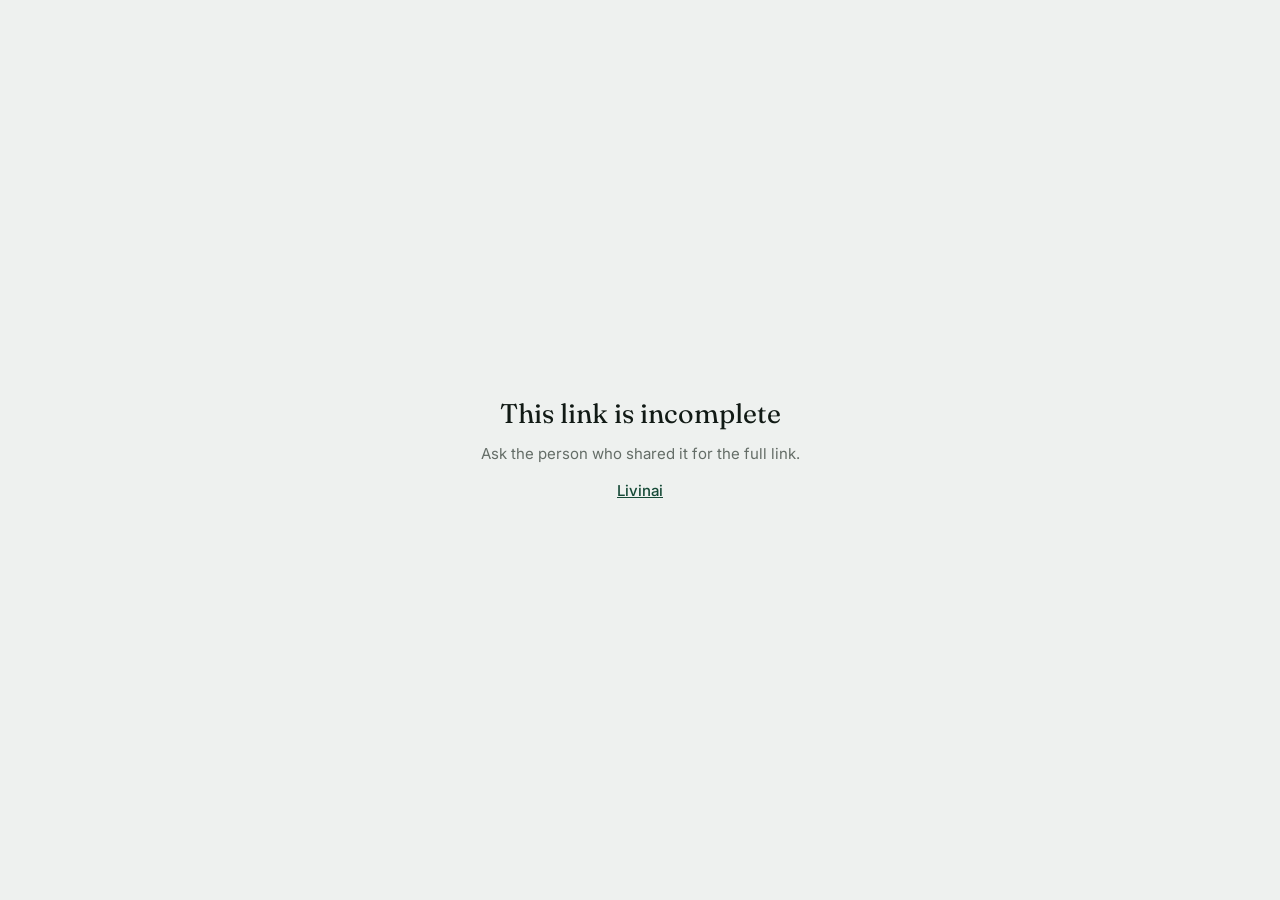
==== 3d/index.html @ 2714a78b "3D tour viewer, 3D tours page, trial, brand colour and white label - /3d/: full-screen 3D tour in an" ====
<!doctype html>
<html lang="en">
<head>
<meta charset="utf-8">
<meta name="viewport" content="width=device-width, initial-scale=1, viewport-fit=cover">
<title>3D tour</title>
<meta name="description" content="Walk through this home in 3D, in your browser.">
<meta name="robots" content="noindex">
<meta name="theme-color" content="#111a15">
<link rel="icon" href="/favicon.ico" sizes="any">
<link rel="icon" type="image/png" sizes="32x32" href="/favicon-32.png">
<link rel="apple-touch-icon" href="/apple-touch-icon.png">
<link rel="preconnect" href="https://fonts.googleapis.com">
<link rel="preconnect" href="https://fonts.gstatic.com" crossorigin>
<link href="https://fonts.googleapis.com/css2?family=Fraunces:opsz,wght@9..144,400&family=Inter:wght@400;500;600&display=swap" rel="stylesheet">
<style>
:root{--accent:#164a37;--ink:#111a15;--muted:#646d67;--glass:rgba(255,255,255,.9);--line:rgba(17,26,21,.1);--sans:"Inter",system-ui,-apple-system,"Segoe UI",sans-serif;--serif:"Fraunces",Georgia,serif}
*{box-sizing:border-box}
html,body{margin:0;height:100%;overflow:hidden;background:#c9d5d8;color:var(--ink);font:15px/1.5 var(--sans);-webkit-font-smoothing:antialiased}
button,select{font:inherit;color:inherit}
:focus-visible{outline:2px solid var(--accent);outline-offset:2px}
#view{position:fixed;inset:0;width:100%;height:100%;border:0;display:block}
.bar{position:fixed;left:12px;right:12px;top:max(12px,env(safe-area-inset-top));display:flex;align-items:center;justify-content:space-between;gap:12px;pointer-events:none;z-index:5}
.chip{pointer-events:auto;display:flex;align-items:center;gap:12px;min-height:48px;padding:6px 16px 6px 8px;border-radius:16px;background:var(--glass);backdrop-filter:blur(14px);-webkit-backdrop-filter:blur(14px);box-shadow:0 8px 24px -12px rgba(0,0,0,.35);max-width:calc(100% - 60px);min-width:0}
.chip > span{min-width:0}
.chip small{white-space:nowrap;overflow:hidden;text-overflow:ellipsis}
.chip img{height:30px;width:auto;max-width:120px;object-fit:contain}
.chip .mono{width:34px;height:34px;border-radius:10px;display:grid;place-items:center;background:var(--accent);color:#fff;font-weight:600}
.chip b{display:block;font-family:var(--serif);font-weight:400;font-size:1.15rem;line-height:1.15;white-space:nowrap;overflow:hidden;text-overflow:ellipsis}
.chip small{display:block;color:var(--muted);font-size:.78rem}
.ibtn{pointer-events:auto;width:44px;height:44px;border-radius:14px;border:0;background:var(--glass);backdrop-filter:blur(14px);-webkit-backdrop-filter:blur(14px);box-shadow:0 8px 24px -12px rgba(0,0,0,.35);display:grid;place-items:center;cursor:pointer}
.ibtn svg{width:20px;height:20px}
.dock{position:fixed;left:50%;bottom:max(14px,env(safe-area-inset-bottom));transform:translateX(-50%);display:flex;flex-wrap:wrap;justify-content:center;align-items:center;gap:8px;padding:6px;border-radius:20px;background:var(--glass);backdrop-filter:blur(14px);-webkit-backdrop-filter:blur(14px);box-shadow:0 12px 32px -12px rgba(0,0,0,.4);z-index:5;max-width:calc(100% - 24px)}
.seg{display:flex;gap:2px;padding:3px;border-radius:14px;background:rgba(17,26,21,.06)}
.seg button{height:38px;padding:0 14px;border:0;border-radius:11px;background:transparent;font-weight:500;color:var(--muted);cursor:pointer;white-space:nowrap}
.seg button[aria-pressed="true"]{background:var(--accent);color:#fff}
.seg .short{display:none}
.dock select{height:44px;max-width:200px;padding:0 34px 0 14px;border-radius:14px;border:1px solid var(--line);background:#fff url("data:image/svg+xml,%3Csvg xmlns='http://www.w3.org/2000/svg' viewBox='0 0 24 24' fill='none' stroke='%23646d67' stroke-width='2'%3E%3Cpath d='m6 9 6 6 6-6'/%3E%3C/svg%3E") right 10px center/16px no-repeat;appearance:none;-webkit-appearance:none;cursor:pointer}
.dock .ibtn{box-shadow:none;background:#fff;border:1px solid var(--line)}
.dock .ibtn[aria-pressed="true"]{background:var(--ink);color:#fff;border-color:var(--ink)}
.zoom{display:none;gap:6px}
.plan .zoom{display:flex}
.plan .rooms{display:none}
.hint{position:fixed;left:50%;bottom:calc(max(14px,env(safe-area-inset-bottom)) + 74px);transform:translateX(-50%);padding:8px 14px;border-radius:999px;background:rgba(17,26,21,.72);color:#fff;font-size:.84rem;z-index:4;white-space:nowrap;transition:opacity .5s;pointer-events:none}
.hint.off{opacity:0}
.made{position:fixed;right:12px;bottom:max(14px,env(safe-area-inset-bottom));z-index:4;display:inline-flex;align-items:center;gap:6px;padding:6px 10px;border-radius:10px;background:var(--glass);font-size:.76rem;color:var(--muted);text-decoration:none}
.made img{height:14px;width:auto}
@media (max-width:860px){ .made{display:none} }
@media (max-width:520px){
  .dock{flex-wrap:nowrap;gap:6px;padding:5px;border-radius:18px}
  .seg button{height:36px;padding:0 10px;font-size:.88rem}
  .seg .long{display:none}
  .seg .short{display:inline}
  .dock select{height:40px;max-width:118px;padding:0 28px 0 10px;font-size:.88rem;background-position:right 8px center}
  .dock .ibtn{width:40px;height:40px}
  .chip img{height:24px;max-width:86px}
  .chip b{font-size:1rem}
  .hint{display:none}
}
.cover{position:fixed;inset:0;z-index:10;display:grid;place-items:center;padding:24px;background:#eef1ef;text-align:center;transition:opacity .4s}
.cover.off{opacity:0;pointer-events:none}
.cover .box{max-width:380px;display:grid;gap:14px;justify-items:center}
.cover h1{margin:0;font-family:var(--serif);font-weight:400;font-size:1.8rem;line-height:1.15}
.cover p{margin:0;color:var(--muted)}
.cover a{color:var(--accent);font-weight:500}
.spin{width:36px;height:36px;border-radius:50%;border:3px solid rgba(17,26,21,.12);border-top-color:var(--accent);animation:spin .8s linear infinite}
@keyframes spin{to{transform:rotate(360deg)}}
.sr{position:absolute;width:1px;height:1px;overflow:hidden;clip:rect(0 0 0 0)}
@media (prefers-reduced-motion:reduce){*{animation:none!important;transition:none!important}}
</style>
</head>
<body>
<iframe id="view" title="3D view of the home" allow="fullscreen; xr-spatial-tracking" hidden></iframe>

<div class="bar" id="bar" hidden>
  <div class="chip" id="brand"></div>
  <button class="ibtn" id="fs" type="button" aria-label="Full screen"><svg viewBox="0 0 24 24" fill="none" stroke="currentColor" stroke-width="1.8" stroke-linecap="round"><path d="M4 9V4h5M20 9V4h-5M4 15v5h5M20 15v5h-5"/></svg></button>
</div>

<div class="dock" id="dock" hidden>
  <div class="seg" role="group" aria-label="View">
    <button type="button" data-mode="walk" aria-pressed="true">Walk</button>
    <button type="button" data-mode="plan" aria-pressed="false" aria-label="From above"><span class="long">From above</span><span class="short">Above</span></button>
  </div>
  <label class="rooms"><span class="sr">Go to room</span><select id="room"></select></label>
  <div class="zoom">
    <button class="ibtn" type="button" id="zin" aria-label="Zoom in"><svg viewBox="0 0 24 24" fill="none" stroke="currentColor" stroke-width="2" stroke-linecap="round"><path d="M12 6v12M6 12h12"/></svg></button>
    <button class="ibtn" type="button" id="zout" aria-label="Zoom out"><svg viewBox="0 0 24 24" fill="none" stroke="currentColor" stroke-width="2" stroke-linecap="round"><path d="M6 12h12"/></svg></button>
  </div>
  <button class="ibtn" type="button" id="night" aria-pressed="false" aria-label="Evening light"><svg viewBox="0 0 24 24" fill="none" stroke="currentColor" stroke-width="1.8" stroke-linecap="round" stroke-linejoin="round"><path d="M20 14.5A8 8 0 1 1 9.5 4a6.5 6.5 0 0 0 10.5 10.5Z"/></svg></button>
</div>

<div class="hint" id="hint" hidden>Drag to look around · Arrow keys or W A S D to walk</div>
<a class="made" id="made" href="https://livinai.app/" target="_blank" rel="noopener" hidden><img src="/assets/img/wordmark.png" alt="">Made with Livinai</a>

<div class="cover" id="cover"><div class="box" id="coverBox"><div class="spin" role="status" aria-label="Loading"></div><h1 id="coverTitle">Opening the home…</h1><p id="coverText">Getting the 3D model ready.</p></div></div>

<script>
(() => {
  const qs = new URLSearchParams(location.search);
  const local = /^(localhost|127\.0\.0\.1)$/.test(location.hostname);
  const API = (local && qs.get('api')) || 'https://ai-interior-design-g5oc.onrender.com';
  const token = qs.get('h') || '';
  const MARK = '/*__LIVINAI_PAYLOAD__*/null';
  const $ = (s) => document.querySelector(s);
  const esc = (v) => String(v ?? '').replace(/[&<>"']/g, (c) => ({ '&': '&amp;', '<': '&lt;', '>': '&gt;', '"': '&quot;', "'": '&#39;' }[c]));
  const frame = $('#view');
  let tour = null, mode = 'walk';

  function fail(title, text) {
    $('#coverBox').innerHTML = `<h1>${esc(title)}</h1><p>${esc(text)}</p><p><a href="https://livinai.app/">Livinai</a></p>`;
    $('#cover').classList.remove('off');
  }
  const status = (text) => { $('#coverText').textContent = text; };

  async function getJson(url) {
    const res = await fetch(url);
    const data = await res.json().catch(() => ({}));
    if (!res.ok) throw Object.assign(new Error(data.message || 'This 3D tour could not be opened.'), { status: res.status });
    return data;
  }

  function brand() {
    const b = tour.brand;
    if (b?.color && /^#[0-9a-f]{6}$/i.test(b.color)) document.documentElement.style.setProperty('--accent', b.color);
    const logo = b?.logoUrl ? `<img src="${esc(b.logoUrl)}" alt="${esc(b.name)}">` : b?.name ? `<span class="mono">${esc(b.name.trim()[0] || '')}</span>` : `<img src="/assets/img/wordmark.png" alt="Livinai">`;
    const area = tour.areaMeters ? `${Math.round(tour.areaMeters)} m² · ` : '';
    $('#brand').innerHTML = `${logo}<span><b>${esc(tour.title)}</b><small>${area}${tour.roomNames.length} room${tour.roomNames.length === 1 ? '' : 's'} · 3D tour</small></span>`;
    document.title = `${tour.title} · 3D tour${b?.name ? ' · ' + b.name : ''}`;
    $('#made').hidden = Boolean(b?.hideLivinai);
    $('#room').innerHTML = tour.roomNames.map((n, i) => `<option value="${i}">${esc(n)}</option>`).join('');
  }

  /** The biggest room (usually the living room) is the best first impression. */
  function firstRoom(scene) {
    const area = (poly) => Math.abs((poly || []).reduce((sum, p, i, a) => { const q = a[(i + 1) % a.length]; return sum + p[0] * q[1] - q[0] * p[1]; }, 0) / 2);
    const polys = scene.roomPolygons || [];
    let best = 0;
    polys.forEach((poly, i) => { if (area(poly) > area(polys[best])) best = i; });
    return best < (scene.roomCenters || []).length ? best : 0;
  }

  /** Commands into the 3D page (same origin, so its LivinaiScene API is reachable). */
  const run = (fn) => { try { const s = frame.contentWindow?.LivinaiScene; if (s) fn(s); } catch { /* page not ready */ } };

  function controls() {
    document.querySelectorAll('[data-mode]').forEach((b) => b.addEventListener('click', () => {
      mode = b.dataset.mode;
      document.querySelectorAll('[data-mode]').forEach((x) => x.setAttribute('aria-pressed', String(x === b)));
      document.body.classList.toggle('plan', mode === 'plan');
      run((s) => s.setMode(mode));
    }));
    $('#room').addEventListener('change', (e) => run((s) => s.setRoom(Number(e.target.value))));
    $('#zin').addEventListener('click', () => run((s) => s.birdZoom(0.8)));
    $('#zout').addEventListener('click', () => run((s) => s.birdZoom(1.25)));
    $('#night').addEventListener('click', (e) => {
      const on = e.currentTarget.getAttribute('aria-pressed') !== 'true';
      e.currentTarget.setAttribute('aria-pressed', String(on));
      run((s) => s.setNight(on));
    });
    $('#fs').addEventListener('click', () => {
      if (document.fullscreenElement) document.exitFullscreen?.();
      else document.documentElement.requestFullscreen?.().catch(() => {});
    });
    if (!document.documentElement.requestFullscreen) $('#fs').hidden = true;
  }

  /** Keyboard walking: arrows or W A S D drive the 3D page's joystick. */
  function keyboard(target) {
    const down = new Set();
    const apply = () => {
      const x = (down.has('right') ? 1 : 0) - (down.has('left') ? 1 : 0);
      const y = (down.has('up') ? 1 : 0) - (down.has('down') ? 1 : 0);
      run((s) => s.setJoystick(x * 0.85, y * 0.85));
    };
    const map = { ArrowUp: 'up', KeyW: 'up', ArrowDown: 'down', KeyS: 'down', ArrowLeft: 'left', KeyA: 'left', ArrowRight: 'right', KeyD: 'right' };
    target.addEventListener('keydown', (e) => { const k = map[e.code]; if (!k || e.target?.tagName === 'SELECT') return; e.preventDefault(); if (!down.has(k)) { down.add(k); apply(); } });
    target.addEventListener('keyup', (e) => { const k = map[e.code]; if (!k) return; down.delete(k); apply(); });
    target.addEventListener('blur', () => { down.clear(); apply(); });
  }

  addEventListener('message', (e) => {
    if (e.source !== frame.contentWindow || !e.data?.livinai3d) return;
    let msg; try { msg = JSON.parse(e.data.livinai3d); } catch { return; }
    if (msg.type === 'ready') {
      $('#cover').classList.add('off');
      ['#bar', '#dock', '#hint'].forEach((s) => { $(s).hidden = false; });
      setTimeout(() => $('#hint').classList.add('off'), 6000);
      try { keyboard(frame.contentWindow); } catch { /* keyboard optional */ }
      frame.focus();
    } else if (msg.type === 'error') {
      fail('The 3D view could not start', msg.message || 'Try another browser, or open this link on a computer.');
    } else if (msg.type === 'contextLost') {
      fail('The 3D view stopped', 'Your device ran short of graphics memory. Reload the page to continue.');
    } else if (msg.type === 'loadProgress' && msg.total > 0) {
      status(`Loading the home… ${Math.min(100, Math.round((msg.loaded / msg.total) * 100))}%`);
    }
  });

  async function start() {
    if (!token) return fail('This link is incomplete', 'Ask the person who shared it for the full link.');
    const probe = document.createElement('canvas');
    if (!(probe.getContext('webgl2') || probe.getContext('webgl'))) return fail('3D is not available in this browser', 'Open this link in an up-to-date Chrome, Safari, Edge or Firefox.');
    try {
      tour = await getJson(`${API}/api/walkthrough/public/${encodeURIComponent(token)}`);
      brand();
      status('Getting the 3D view ready…');
      const manifest = await getJson(tour.pageManifest);
      const pageRes = await fetch(new URL(manifest.file, tour.pageManifest));
      if (!pageRes.ok) throw new Error('The 3D view could not be loaded. Please try again.');
      const template = await pageRes.text();
      if (!template.includes(MARK)) throw new Error('The 3D view is being updated. Please try again in a minute.');
      const startRoom = firstRoom(tour.scene);
      $('#room').value = String(startRoom);
      const payload = JSON.stringify({
        scene: tour.scene, settings: tour.settings || {}, furnitureEdits: tour.furnitureEdits || {},
        mode: 'walk', roomIndex: startRoom, night: false, pieces: tour.pieces || {}, resume: null,
      }).replace(/</g, '\\u003c').replace(/\u2028/g, '\\u2028').replace(/\u2029/g, '\\u2029');
      const bridge = '<script>window.ReactNativeWebView={postMessage:function(m){try{parent.postMessage({livinai3d:m},"*")}catch(e){}}};<\/script>';
      const html = template.replace('<head>', '<head>' + bridge).replace(MARK, () => payload);
      frame.src = URL.createObjectURL(new Blob([html], { type: 'text/html' }));
      frame.hidden = false;
      status('Loading the home…');
      controls();
      setTimeout(() => { if (!$('#cover').classList.contains('off')) status('Still loading. Large homes can take up to a minute on a slow connection.'); }, 20000);
    } catch (e) {
      fail(e.status === 404 ? 'This 3D tour is not available' : 'Something went wrong', e.message);
    }
  }
  start();
})();
</script>
</body>
</html>
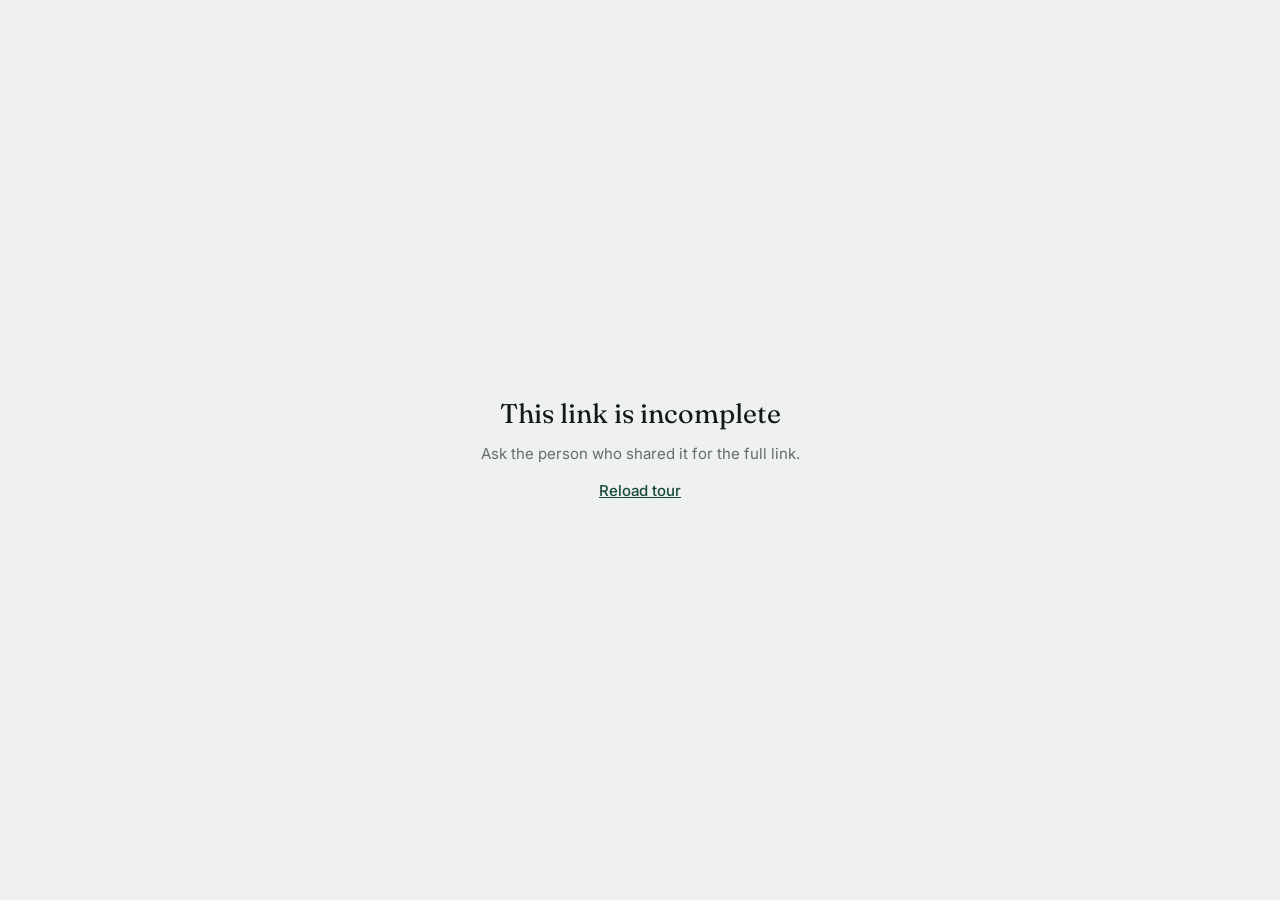
==== commit 81c37e8b: "Show business workflows and an interactive apartment tour" ====
--- a/3d/index.html
+++ b/3d/index.html
@@ -16,6 +16,7 @@
 <style>
 :root{--accent:#164a37;--ink:#111a15;--muted:#646d67;--glass:rgba(255,255,255,.9);--line:rgba(17,26,21,.1);--sans:"Inter",system-ui,-apple-system,"Segoe UI",sans-serif;--serif:"Fraunces",Georgia,serif}
 *{box-sizing:border-box}
+[hidden]{display:none!important}
 html,body{margin:0;height:100%;overflow:hidden;background:#c9d5d8;color:var(--ink);font:15px/1.5 var(--sans);-webkit-font-smoothing:antialiased}
 button,select{font:inherit;color:inherit}
 :focus-visible{outline:2px solid var(--accent);outline-offset:2px}
@@ -41,6 +42,12 @@
 .zoom{display:none;gap:6px}
 .plan .zoom{display:flex}
 .plan .rooms{display:none}
+.move-pad{position:fixed;z-index:5;bottom:calc(max(14px,env(safe-area-inset-bottom)) + 60px);left:max(12px,env(safe-area-inset-left));display:grid;grid-template-columns:repeat(3,38px);gap:4px}
+.move-pad button{height:38px;border:0;border-radius:10px;background:var(--glass);color:var(--ink);font-weight:600;cursor:pointer;touch-action:none}
+.move-pad button:active{background:var(--accent);color:#fff}
+.move-pad button:first-child{grid-column:2}
+.move-pad button:nth-child(2){grid-column:1}
+.plan .move-pad{display:none}
 .hint{position:fixed;left:50%;bottom:calc(max(14px,env(safe-area-inset-bottom)) + 74px);transform:translateX(-50%);padding:8px 14px;border-radius:999px;background:rgba(17,26,21,.72);color:#fff;font-size:.84rem;z-index:4;white-space:nowrap;transition:opacity .5s;pointer-events:none}
 .hint.off{opacity:0}
 .made{position:fixed;right:12px;bottom:max(14px,env(safe-area-inset-bottom));z-index:4;display:inline-flex;align-items:center;gap:6px;padding:6px 10px;border-radius:10px;background:var(--glass);font-size:.76rem;color:var(--muted);text-decoration:none}
@@ -90,6 +97,12 @@
   <button class="ibtn" type="button" id="night" aria-pressed="false" aria-label="Evening light"><svg viewBox="0 0 24 24" fill="none" stroke="currentColor" stroke-width="1.8" stroke-linecap="round" stroke-linejoin="round"><path d="M20 14.5A8 8 0 1 1 9.5 4a6.5 6.5 0 0 0 10.5 10.5Z"/></svg></button>
 </div>
 
+<div class="move-pad" id="movePad" role="group" aria-label="Move around the room" hidden>
+  <button type="button" data-move="up" aria-label="Walk forward">↑</button>
+  <button type="button" data-move="left" aria-label="Step left">←</button>
+  <button type="button" data-move="down" aria-label="Walk backward">↓</button>
+  <button type="button" data-move="right" aria-label="Step right">→</button>
+</div>
 <div class="hint" id="hint" hidden>Drag to look around · Arrow keys or W A S D to walk</div>
 <a class="made" id="made" href="https://livinai.app/" target="_blank" rel="noopener" hidden><img src="/assets/img/wordmark.png" alt="">Made with Livinai</a>
 
@@ -101,20 +114,32 @@
   const local = /^(localhost|127\.0\.0\.1)$/.test(location.hostname);
   const API = (local && qs.get('api')) || 'https://ai-interior-design-g5oc.onrender.com';
   const token = qs.get('h') || '';
+  const demo = qs.get('demo') === 'apartment';
+  const embedded = qs.get('embed') === '1';
   const MARK = '/*__LIVINAI_PAYLOAD__*/null';
   const $ = (s) => document.querySelector(s);
   const esc = (v) => String(v ?? '').replace(/[&<>"']/g, (c) => ({ '&': '&amp;', '<': '&lt;', '>': '&gt;', '"': '&quot;', "'": '&#39;' }[c]));
   const frame = $('#view');
-  let tour = null, mode = 'walk';
+  let tour = null, mode = 'walk', loadingNotice, loadDeadline, modelPage;
 
   function fail(title, text) {
-    $('#coverBox').innerHTML = `<h1>${esc(title)}</h1><p>${esc(text)}</p><p><a href="https://livinai.app/">Livinai</a></p>`;
+    finishLoading();
+    frame.hidden = true;
+    frame.removeAttribute('src');
+    ['#bar', '#dock', '#hint', '#movePad'].forEach(selector => { $(selector).hidden = true; });
+    $('#coverBox').innerHTML = `<h1>${esc(title)}</h1><p>${esc(text)}</p><p><a href="${esc(location.href)}">Reload tour</a></p>`;
     $('#cover').classList.remove('off');
   }
-  const status = (text) => { $('#coverText').textContent = text; };
+  function finishLoading() {
+    clearTimeout(loadingNotice);
+    clearTimeout(loadDeadline);
+    if (modelPage) URL.revokeObjectURL(modelPage);
+    modelPage = null;
+  }
+  const status = (text) => { const label = $('#coverText'); if (label) label.textContent = text; };
 
   async function getJson(url) {
-    const res = await fetch(url);
+    const res = await fetch(url, { signal: AbortSignal.timeout(25000) });
     const data = await res.json().catch(() => ({}));
     if (!res.ok) throw Object.assign(new Error(data.message || 'This 3D tour could not be opened.'), { status: res.status });
     return data;
@@ -127,7 +152,7 @@
     const area = tour.areaMeters ? `${Math.round(tour.areaMeters)} m² · ` : '';
     $('#brand').innerHTML = `${logo}<span><b>${esc(tour.title)}</b><small>${area}${tour.roomNames.length} room${tour.roomNames.length === 1 ? '' : 's'} · 3D tour</small></span>`;
     document.title = `${tour.title} · 3D tour${b?.name ? ' · ' + b.name : ''}`;
-    $('#made').hidden = Boolean(b?.hideLivinai);
+    $('#made').hidden = embedded || Boolean(b?.hideLivinai);
     $('#room').innerHTML = tour.roomNames.map((n, i) => `<option value="${i}">${esc(n)}</option>`).join('');
   }
 
@@ -163,6 +188,26 @@
       else document.documentElement.requestFullscreen?.().catch(() => {});
     });
     if (!document.documentElement.requestFullscreen) $('#fs').hidden = true;
+
+    const vectors = { up: [0, .85], down: [0, -.85], left: [-.85, 0], right: [.85, 0] };
+    const stop = () => run(s => s.setJoystick(0, 0));
+    document.querySelectorAll('[data-move]').forEach(button => {
+      const move = () => run(s => s.setJoystick(...vectors[button.dataset.move]));
+      button.addEventListener('pointerdown', event => {
+        if (event.button !== 0) return;
+        button.setPointerCapture(event.pointerId);
+        move();
+      });
+      button.addEventListener('lostpointercapture', stop);
+      button.addEventListener('pointerup', stop);
+      button.addEventListener('pointercancel', stop);
+      button.addEventListener('click', event => {
+        if (event.detail !== 0) return;
+        move();
+        setTimeout(stop, 180);
+      });
+    });
+    window.addEventListener('blur', stop);
   }
 
   /** Keyboard walking: arrows or W A S D drive the 3D page's joystick. */
@@ -180,14 +225,16 @@
   }
 
   addEventListener('message', (e) => {
-    if (e.source !== frame.contentWindow || !e.data?.livinai3d) return;
+    if (e.origin !== location.origin || e.source !== frame.contentWindow || !e.data?.livinai3d) return;
     let msg; try { msg = JSON.parse(e.data.livinai3d); } catch { return; }
     if (msg.type === 'ready') {
+      if (!$('#coverText')) return;
+      finishLoading();
       $('#cover').classList.add('off');
-      ['#bar', '#dock', '#hint'].forEach((s) => { $(s).hidden = false; });
+      ['#bar', '#dock', '#hint', '#movePad'].forEach((s) => { $(s).hidden = false; });
       setTimeout(() => $('#hint').classList.add('off'), 6000);
       try { keyboard(frame.contentWindow); } catch { /* keyboard optional */ }
-      frame.focus();
+      if (!embedded) frame.focus();
     } else if (msg.type === 'error') {
       fail('The 3D view could not start', msg.message || 'Try another browser, or open this link on a computer.');
     } else if (msg.type === 'contextLost') {
@@ -198,15 +245,18 @@
   });
 
   async function start() {
-    if (!token) return fail('This link is incomplete', 'Ask the person who shared it for the full link.');
+    if (!demo && !token) return fail('This link is incomplete', 'Ask the person who shared it for the full link.');
     const probe = document.createElement('canvas');
     if (!(probe.getContext('webgl2') || probe.getContext('webgl'))) return fail('3D is not available in this browser', 'Open this link in an up-to-date Chrome, Safari, Edge or Firefox.');
     try {
-      tour = await getJson(`${API}/api/walkthrough/public/${encodeURIComponent(token)}`);
+      const descriptor = demo ? new URL('demo/apartment.json', location.href) : new URL(`${API}/api/walkthrough/public/${encodeURIComponent(token)}`);
+      tour = await getJson(descriptor);
+      tour.scene.modelUrl = new URL(tour.scene.modelUrl, descriptor).href;
       brand();
       status('Getting the 3D view ready…');
-      const manifest = await getJson(tour.pageManifest);
-      const pageRes = await fetch(new URL(manifest.file, tour.pageManifest));
+      const manifestUrl = new URL(tour.pageManifest || `${API}/walkthrough-page/b1/manifest.json`, descriptor);
+      const manifest = await getJson(manifestUrl);
+      const pageRes = await fetch(new URL(manifest.file, manifestUrl), { signal: AbortSignal.timeout(25000) });
       if (!pageRes.ok) throw new Error('The 3D view could not be loaded. Please try again.');
       const template = await pageRes.text();
       if (!template.includes(MARK)) throw new Error('The 3D view is being updated. Please try again in a minute.');
@@ -217,12 +267,15 @@
         mode: 'walk', roomIndex: startRoom, night: false, pieces: tour.pieces || {}, resume: null,
       }).replace(/</g, '\\u003c').replace(/\u2028/g, '\\u2028').replace(/\u2029/g, '\\u2029');
       const bridge = '<script>window.ReactNativeWebView={postMessage:function(m){try{parent.postMessage({livinai3d:m},"*")}catch(e){}}};<\/script>';
-      const html = template.replace('<head>', '<head>' + bridge).replace(MARK, () => payload);
-      frame.src = URL.createObjectURL(new Blob([html], { type: 'text/html' }));
+      const base = `<base href="${esc(new URL('/', manifestUrl).href)}">`;
+      const html = template.replace('<head>', '<head>' + base + bridge).replace(MARK, () => payload);
+      modelPage = URL.createObjectURL(new Blob([html], { type: 'text/html' }));
+      frame.src = modelPage;
       frame.hidden = false;
       status('Loading the home…');
       controls();
-      setTimeout(() => { if (!$('#cover').classList.contains('off')) status('Still loading. Large homes can take up to a minute on a slow connection.'); }, 20000);
+      loadingNotice = setTimeout(() => status('Still loading the 3D model…'), 15000);
+      loadDeadline = setTimeout(() => fail('The tour took too long to load', 'Try reloading on a faster connection.'), 90000);
     } catch (e) {
       fail(e.status === 404 ? 'This 3D tour is not available' : 'Something went wrong', e.message);
     }
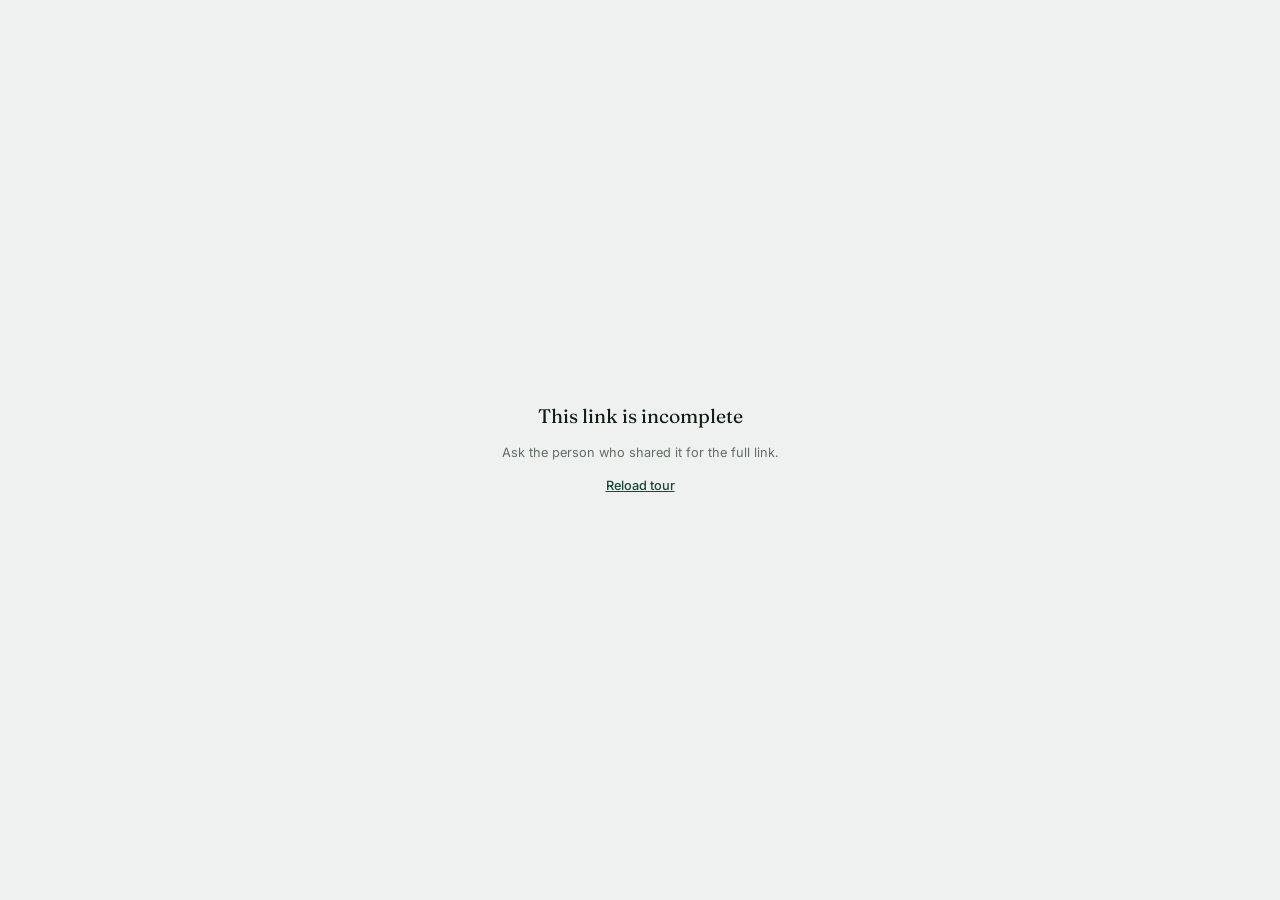
==== commit bd603571: "Smaller walk stick and loading text in the phone 3D tour Co-Authored-By: Claude Opus 5.5 <noreply@an" ====
--- a/3d/index.html
+++ b/3d/index.html
@@ -31,30 +31,44 @@
 .chip small{display:block;color:var(--muted);font-size:.78rem}
 .ibtn{pointer-events:auto;width:44px;height:44px;border-radius:14px;border:0;background:var(--glass);backdrop-filter:blur(14px);-webkit-backdrop-filter:blur(14px);box-shadow:0 8px 24px -12px rgba(0,0,0,.35);display:grid;place-items:center;cursor:pointer}
 .ibtn svg{width:20px;height:20px}
-.dock{position:fixed;left:50%;bottom:max(14px,env(safe-area-inset-bottom));transform:translateX(-50%);display:flex;flex-wrap:wrap;justify-content:center;align-items:center;gap:8px;padding:6px;border-radius:20px;background:var(--glass);backdrop-filter:blur(14px);-webkit-backdrop-filter:blur(14px);box-shadow:0 12px 32px -12px rgba(0,0,0,.4);z-index:5;max-width:calc(100% - 24px)}
+.dock{position:fixed;left:50%;bottom:max(14px,env(safe-area-inset-bottom));transform:translateX(-50%);display:flex;flex-wrap:wrap;justify-content:center;align-items:center;gap:8px;padding:6px;border-radius:20px;background:var(--glass);backdrop-filter:blur(14px);-webkit-backdrop-filter:blur(14px);box-shadow:0 12px 32px -12px rgba(0,0,0,.4);z-index:5;width:max-content;max-width:calc(100% - 24px)}
 .seg{display:flex;gap:2px;padding:3px;border-radius:14px;background:rgba(17,26,21,.06)}
 .seg button{height:38px;padding:0 14px;border:0;border-radius:11px;background:transparent;font-weight:500;color:var(--muted);cursor:pointer;white-space:nowrap}
 .seg button[aria-pressed="true"]{background:var(--accent);color:#fff}
 .seg .short{display:none}
-.dock select{height:44px;max-width:200px;padding:0 34px 0 14px;border-radius:14px;border:1px solid var(--line);background:#fff url("data:image/svg+xml,%3Csvg xmlns='http://www.w3.org/2000/svg' viewBox='0 0 24 24' fill='none' stroke='%23646d67' stroke-width='2'%3E%3Cpath d='m6 9 6 6 6-6'/%3E%3C/svg%3E") right 10px center/16px no-repeat;appearance:none;-webkit-appearance:none;cursor:pointer}
+.dock select{height:44px;min-width:0;max-width:200px;padding:0 34px 0 14px;border-radius:14px;border:1px solid var(--line);background:#fff url("data:image/svg+xml,%3Csvg xmlns='http://www.w3.org/2000/svg' viewBox='0 0 24 24' fill='none' stroke='%23646d67' stroke-width='2'%3E%3Cpath d='m6 9 6 6 6-6'/%3E%3C/svg%3E") right 10px center/16px no-repeat;appearance:none;-webkit-appearance:none;cursor:pointer;text-overflow:ellipsis}
 .dock .ibtn{box-shadow:none;background:#fff;border:1px solid var(--line)}
 .dock .ibtn[aria-pressed="true"]{background:var(--ink);color:#fff;border-color:var(--ink)}
-.zoom{display:none;gap:6px}
-.plan .zoom{display:flex}
 .plan .rooms{display:none}
-.move-pad{position:fixed;z-index:5;bottom:calc(max(14px,env(safe-area-inset-bottom)) + 60px);left:max(12px,env(safe-area-inset-left));display:grid;grid-template-columns:repeat(3,38px);gap:4px}
-.move-pad button{height:38px;border:0;border-radius:10px;background:var(--glass);color:var(--ink);font-weight:600;cursor:pointer;touch-action:none}
-.move-pad button:active{background:var(--accent);color:#fff}
-.move-pad button:first-child{grid-column:2}
-.move-pad button:nth-child(2){grid-column:1}
-.plan .move-pad{display:none}
-.hint{position:fixed;left:50%;bottom:calc(max(14px,env(safe-area-inset-bottom)) + 74px);transform:translateX(-50%);padding:8px 14px;border-radius:999px;background:rgba(17,26,21,.72);color:#fff;font-size:.84rem;z-index:4;white-space:nowrap;transition:opacity .5s;pointer-events:none}
+.move-stick,.plan-tools{position:fixed;z-index:5;bottom:calc(max(14px,env(safe-area-inset-bottom)) + 62px)}
+.move-stick{--stick-size:clamp(82px,23dvh,140px);left:max(14px,env(safe-area-inset-left));width:var(--stick-size);height:var(--stick-size);border:1px solid rgba(255,255,255,.64);border-radius:50%;background:rgba(255,255,255,.74);box-shadow:0 8px 24px -12px rgba(0,0,0,.55);touch-action:none;user-select:none;-webkit-user-select:none;cursor:grab}
+.move-stick::before{content:"";position:absolute;inset:16%;border-radius:50%;border:1px solid rgba(22,74,55,.26);pointer-events:none}
+.move-stick.held{background:var(--glass);cursor:grabbing}
+.move-stick .direction{position:absolute;color:var(--muted);font-size:1rem;line-height:1;pointer-events:none}
+.move-stick .up{top:6%;left:50%;transform:translateX(-50%)}
+.move-stick .down{bottom:6%;left:50%;transform:translateX(-50%)}
+.move-stick .left{left:6%;top:50%;transform:translateY(-50%)}
+.move-stick .right{right:6%;top:50%;transform:translateY(-50%)}
+.stick-knob{position:absolute;left:50%;top:50%;width:43%;height:43%;display:grid;place-items:center;border-radius:50%;background:var(--accent);color:#fff;box-shadow:0 4px 12px rgba(0,0,0,.24);transform:translate(-50%,-50%) translate(var(--stick-x,0px),var(--stick-y,0px));transition:transform .18s ease;pointer-events:none}
+.stick-knob svg{width:48%;height:48%}
+.move-stick.held .stick-knob{transition:none}
+/* On phones the stick sits bottom right, under the thumb, like the app. */
+@media (pointer:coarse){
+  .move-stick{--stick-size:clamp(84px,15dvh,112px);left:auto;right:max(14px,env(safe-area-inset-right))}
+  .move-stick .direction{font-size:.85rem}
+}
+.plan .move-stick,.plan-tools{display:none}
+.plan .plan-tools{left:50%;transform:translateX(-50%);display:flex;gap:4px;padding:4px;border-radius:16px;background:var(--glass);box-shadow:0 8px 24px -12px rgba(0,0,0,.4);max-width:calc(100% - 16px)}
+.plan-tools button{min-width:46px;min-height:44px;padding:4px 7px;border:0;border-radius:11px;background:transparent;color:var(--ink);font-size:.7rem;font-weight:600;line-height:1;white-space:nowrap;cursor:pointer;display:grid;place-items:center;gap:3px}
+.plan-tools button:hover,.plan-tools button:focus-visible{background:#fff}
+.plan-tools svg{width:17px;height:17px}
+.hint{position:fixed;left:50%;top:calc(max(12px,env(safe-area-inset-top)) + 56px);transform:translateX(-50%);width:max-content;max-width:calc(100% - 24px);margin:0;padding:7px 12px;border-radius:14px;background:rgba(17,26,21,.76);color:#fff;font-size:.78rem;text-align:center;z-index:4;transition:opacity .4s;pointer-events:none}
 .hint.off{opacity:0}
 .made{position:fixed;right:12px;bottom:max(14px,env(safe-area-inset-bottom));z-index:4;display:inline-flex;align-items:center;gap:6px;padding:6px 10px;border-radius:10px;background:var(--glass);font-size:.76rem;color:var(--muted);text-decoration:none}
 .made img{height:14px;width:auto}
 @media (max-width:860px){ .made{display:none} }
 @media (max-width:520px){
-  .dock{flex-wrap:nowrap;gap:6px;padding:5px;border-radius:18px}
+  .dock{gap:6px;padding:5px;border-radius:18px}
   .seg button{height:36px;padding:0 10px;font-size:.88rem}
   .seg .long{display:none}
   .seg .short{display:inline}
@@ -62,13 +76,12 @@
   .dock .ibtn{width:40px;height:40px}
   .chip img{height:24px;max-width:86px}
   .chip b{font-size:1rem}
-  .hint{display:none}
 }
 .cover{position:fixed;inset:0;z-index:10;display:grid;place-items:center;padding:24px;background:#eef1ef;text-align:center;transition:opacity .4s}
 .cover.off{opacity:0;pointer-events:none}
 .cover .box{max-width:380px;display:grid;gap:14px;justify-items:center}
-.cover h1{margin:0;font-family:var(--serif);font-weight:400;font-size:1.8rem;line-height:1.15}
-.cover p{margin:0;color:var(--muted)}
+.cover h1{margin:0;font-family:var(--serif);font-weight:400;font-size:1.3rem;line-height:1.2}
+.cover p{margin:0;color:var(--muted);font-size:.85rem}
 .cover a{color:var(--accent);font-weight:500}
 .spin{width:36px;height:36px;border-radius:50%;border:3px solid rgba(17,26,21,.12);border-top-color:var(--accent);animation:spin .8s linear infinite}
 @keyframes spin{to{transform:rotate(360deg)}}
@@ -90,20 +103,23 @@
     <button type="button" data-mode="plan" aria-pressed="false" aria-label="From above"><span class="long">From above</span><span class="short">Above</span></button>
   </div>
   <label class="rooms"><span class="sr">Go to room</span><select id="room"></select></label>
-  <div class="zoom">
-    <button class="ibtn" type="button" id="zin" aria-label="Zoom in"><svg viewBox="0 0 24 24" fill="none" stroke="currentColor" stroke-width="2" stroke-linecap="round"><path d="M12 6v12M6 12h12"/></svg></button>
-    <button class="ibtn" type="button" id="zout" aria-label="Zoom out"><svg viewBox="0 0 24 24" fill="none" stroke="currentColor" stroke-width="2" stroke-linecap="round"><path d="M6 12h12"/></svg></button>
-  </div>
   <button class="ibtn" type="button" id="night" aria-pressed="false" aria-label="Evening light"><svg viewBox="0 0 24 24" fill="none" stroke="currentColor" stroke-width="1.8" stroke-linecap="round" stroke-linejoin="round"><path d="M20 14.5A8 8 0 1 1 9.5 4a6.5 6.5 0 0 0 10.5 10.5Z"/></svg></button>
 </div>
 
-<div class="move-pad" id="movePad" role="group" aria-label="Move around the room" hidden>
-  <button type="button" data-move="up" aria-label="Walk forward">↑</button>
-  <button type="button" data-move="left" aria-label="Step left">←</button>
-  <button type="button" data-move="down" aria-label="Walk backward">↓</button>
-  <button type="button" data-move="right" aria-label="Step right">→</button>
+<div class="move-stick" id="moveStick" role="group" tabindex="0" aria-label="Movement stick" aria-describedby="moveHelp" hidden>
+  <span class="direction up" aria-hidden="true">↑</span><span class="direction down" aria-hidden="true">↓</span>
+  <span class="direction left" aria-hidden="true">←</span><span class="direction right" aria-hidden="true">→</span>
+  <span class="stick-knob" aria-hidden="true"><svg viewBox="0 0 24 24" fill="none" stroke="currentColor" stroke-width="1.8" stroke-linecap="round" stroke-linejoin="round"><circle cx="14" cy="4" r="1.6"/><path d="m5 12 5-2 3-2 3 3 3 1m-7-3-2 6-4 5m4-5 4 2 2 4"/></svg></span>
+  <span class="sr" id="moveHelp">Hold and drag to walk. Push farther to walk faster. On a keyboard, up and down arrows walk, left and right arrows turn, and A or D step sideways.</span>
 </div>
-<div class="hint" id="hint" hidden>Drag to look around · Arrow keys or W A S D to walk</div>
+<div class="plan-tools" id="planTools" role="group" aria-label="Overhead view controls" hidden>
+  <button type="button" data-plan="out" aria-label="Zoom out"><svg aria-hidden="true" viewBox="0 0 24 24" fill="none" stroke="currentColor" stroke-width="2" stroke-linecap="round"><path d="M5 12h14"/></svg>Zoom out</button>
+  <button type="button" data-plan="in" aria-label="Zoom in"><svg aria-hidden="true" viewBox="0 0 24 24" fill="none" stroke="currentColor" stroke-width="2" stroke-linecap="round"><path d="M5 12h14m-7-7v14"/></svg>Zoom in</button>
+  <button type="button" data-plan="turn" aria-label="Turn the view"><svg aria-hidden="true" viewBox="0 0 24 24" fill="none" stroke="currentColor" stroke-width="1.8" stroke-linecap="round" stroke-linejoin="round"><path d="M20 10a8 8 0 1 0-2 7.5M20 5v5h-5"/></svg>Turn</button>
+  <button type="button" data-plan="tilt" aria-label="Switch between top view and 3D view"><svg aria-hidden="true" viewBox="0 0 24 24" fill="none" stroke="currentColor" stroke-width="1.8" stroke-linejoin="round"><path d="m12 3 8 4.5v9L12 21l-8-4.5v-9Zm0 9 8-4.5M12 12 4 7.5M12 12v9"/></svg>Tilt</button>
+  <button type="button" data-plan="home" aria-label="Whole home"><svg aria-hidden="true" viewBox="0 0 24 24" fill="none" stroke="currentColor" stroke-width="1.8" stroke-linecap="round"><path d="M8 4H4v4m12-4h4v4m-4 12h4v-4M8 20H4v-4"/></svg>Whole home</button>
+</div>
+<div class="hint" id="hint" hidden></div>
 <a class="made" id="made" href="https://livinai.app/" target="_blank" rel="noopener" hidden><img src="/assets/img/wordmark.png" alt="">Made with Livinai</a>
 
 <div class="cover" id="cover"><div class="box" id="coverBox"><div class="spin" role="status" aria-label="Loading"></div><h1 id="coverTitle">Opening the home…</h1><p id="coverText">Getting the 3D model ready.</p></div></div>
@@ -120,15 +136,18 @@
   const $ = (s) => document.querySelector(s);
   const esc = (v) => String(v ?? '').replace(/[&<>"']/g, (c) => ({ '&': '&amp;', '<': '&lt;', '>': '&gt;', '"': '&quot;', "'": '&#39;' }[c]));
   const frame = $('#view');
-  let tour = null, mode = 'walk', loadingNotice, loadDeadline, modelPage;
+  let tour = null, mode = 'walk', loadingNotice, loadDeadline, modelPage, navigation, hintTimeout;
+  const touchControls = matchMedia('(pointer: coarse)');
 
   function fail(title, text) {
     finishLoading();
+    navigation?.stop();
     frame.hidden = true;
     frame.removeAttribute('src');
-    ['#bar', '#dock', '#hint', '#movePad'].forEach(selector => { $(selector).hidden = true; });
+    ['#bar', '#dock', '#hint', '#moveStick', '#planTools'].forEach(selector => { $(selector).hidden = true; });
     $('#coverBox').innerHTML = `<h1>${esc(title)}</h1><p>${esc(text)}</p><p><a href="${esc(location.href)}">Reload tour</a></p>`;
     $('#cover').classList.remove('off');
+    $('#cover').removeAttribute('aria-hidden');
   }
   function finishLoading() {
     clearTimeout(loadingNotice);
@@ -168,16 +187,35 @@
   /** Commands into the 3D page (same origin, so its LivinaiScene API is reachable). */
   const run = (fn) => { try { const s = frame.contentWindow?.LivinaiScene; if (s) fn(s); } catch { /* page not ready */ } };
 
+  function showHint() {
+    const hint = $('#hint');
+    hint.textContent = mode === 'plan'
+      ? (touchControls.matches ? 'Drag to move · Pinch to zoom · Twist to turn' : 'Drag to move · Scroll to zoom · Use Turn or Tilt')
+      : (touchControls.matches ? 'Drag to look · Hold and drag the stick to walk' : 'Drag to look · ↑ ↓ walk · ← → turn · or use the stick');
+    hint.classList.remove('off');
+    clearTimeout(hintTimeout);
+    hintTimeout = setTimeout(() => hint.classList.add('off'), 6500);
+  }
+
   function controls() {
-    document.querySelectorAll('[data-mode]').forEach((b) => b.addEventListener('click', () => {
+    const modes = document.querySelectorAll('[data-mode]');
+    modes.forEach((b) => b.addEventListener('click', () => {
+      if (mode === b.dataset.mode) return;
+      navigation.stop();
       mode = b.dataset.mode;
-      document.querySelectorAll('[data-mode]').forEach((x) => x.setAttribute('aria-pressed', String(x === b)));
+      modes.forEach((x) => x.setAttribute('aria-pressed', String(x === b)));
       document.body.classList.toggle('plan', mode === 'plan');
       run((s) => s.setMode(mode));
+      showHint();
     }));
     $('#room').addEventListener('change', (e) => run((s) => s.setRoom(Number(e.target.value))));
-    $('#zin').addEventListener('click', () => run((s) => s.birdZoom(0.8)));
-    $('#zout').addEventListener('click', () => run((s) => s.birdZoom(1.25)));
+    const planActions = {
+      out: s => s.birdZoom(1.3), in: s => s.birdZoom(1 / 1.3),
+      turn: s => s.birdTurn(Math.PI / 4), tilt: s => s.birdToggleTilt(), home: s => s.birdReset(),
+    };
+    document.querySelectorAll('[data-plan]').forEach(button => {
+      button.addEventListener('click', () => run(planActions[button.dataset.plan]));
+    });
     $('#night').addEventListener('click', (e) => {
       const on = e.currentTarget.getAttribute('aria-pressed') !== 'true';
       e.currentTarget.setAttribute('aria-pressed', String(on));
@@ -188,52 +226,149 @@
       else document.documentElement.requestFullscreen?.().catch(() => {});
     });
     if (!document.documentElement.requestFullscreen) $('#fs').hidden = true;
-
-    const vectors = { up: [0, .85], down: [0, -.85], left: [-.85, 0], right: [.85, 0] };
-    const stop = () => run(s => s.setJoystick(0, 0));
-    document.querySelectorAll('[data-move]').forEach(button => {
-      const move = () => run(s => s.setJoystick(...vectors[button.dataset.move]));
-      button.addEventListener('pointerdown', event => {
-        if (event.button !== 0) return;
-        button.setPointerCapture(event.pointerId);
-        move();
+  }
+
+  function setupNavigation() {
+    const stick = $('#moveStick'), knob = $('.stick-knob');
+    const keys = new Set();
+    // On a keyboard the arrows walk and turn (like most 3D tours); A and D step sideways.
+    const directions = { ArrowUp: 'up', KeyW: 'up', ArrowDown: 'down', KeyS: 'down', ArrowLeft: 'turnLeft', KeyA: 'left', ArrowRight: 'turnRight', KeyD: 'right', KeyQ: 'turnLeft', KeyE: 'turnRight' };
+    const TURN_SPEED = 1.5; // radians per second while an arrow is held
+    let drag = null, turnFrame = 0, turnAt = 0;
+    function turnLoop(now) {
+      const down = new Set([...keys].map(code => directions[code]));
+      const way = Number(down.has('turnLeft')) - Number(down.has('turnRight'));
+      if (!way || mode !== 'walk') { turnFrame = 0; return; }
+      const dt = Math.min(.05, (now - (turnAt || now)) / 1000);
+      turnAt = now;
+      // The scene's yaw grows anticlockwise, so a positive turn looks left.
+      if (dt) run(s => s.turn(way * TURN_SPEED * dt));
+      turnFrame = requestAnimationFrame(turnLoop);
+    }
+    const drive = (x, y) => run(s => s.setJoystick(x, y));
+    const showStick = (x, y) => {
+      stick.style.setProperty('--stick-x', x + 'px');
+      stick.style.setProperty('--stick-y', y + 'px');
+    };
+    function driveKeys() {
+      if (drag || mode !== 'walk') return;
+      const down = new Set([...keys].map(code => directions[code]));
+      const x = Number(down.has('right')) - Number(down.has('left'));
+      // The app's joystick uses screen coordinates, with negative Y going forward.
+      const y = Number(down.has('down')) - Number(down.has('up'));
+      const magnitude = Math.hypot(x, y) || 1;
+      drive(.85 * x / magnitude, .85 * y / magnitude);
+      if (!turnFrame && (down.has('turnLeft') || down.has('turnRight'))) { turnAt = 0; turnFrame = requestAnimationFrame(turnLoop); }
+    }
+    function endDrag() {
+      if (!drag) return;
+      const { id } = drag;
+      drag = null;
+      stick.classList.remove('held');
+      showStick(0, 0);
+      if (stick.hasPointerCapture(id)) stick.releasePointerCapture(id);
+      driveKeys();
+    }
+    function stop() {
+      keys.clear();
+      cancelAnimationFrame(turnFrame);
+      turnFrame = 0;
+      endDrag();
+      drive(0, 0);
+    }
+    stick.addEventListener('pointerdown', event => {
+      if (drag || mode !== 'walk' || event.button !== 0) return;
+      event.preventDefault();
+      drag = { id: event.pointerId, x: event.clientX, y: event.clientY };
+      stick.setPointerCapture(event.pointerId);
+      stick.classList.add('held');
+      drive(0, 0);
+    });
+    stick.addEventListener('pointermove', event => {
+      if (drag?.id !== event.pointerId) return;
+      const x = event.clientX - drag.x, y = event.clientY - drag.y;
+      const distance = Math.hypot(x, y);
+      const travel = Math.max(1, (stick.clientWidth - knob.clientWidth) / 2);
+      const magnitude = Math.min(1, distance / travel);
+      const directionX = distance ? x / distance : 0, directionY = distance ? y / distance : 0;
+      showStick(directionX * travel * magnitude, directionY * travel * magnitude);
+      const scaled = Math.max(0, (magnitude - .14) / .86);
+      const speed = scaled * (.45 + .55 * scaled);
+      drive(directionX * speed, directionY * speed);
+    });
+    for (const type of ['pointerup', 'pointercancel', 'lostpointercapture']) {
+      stick.addEventListener(type, event => { if (drag?.id === event.pointerId) endDrag(); });
+    }
+    function bindKeys(target) {
+      target.addEventListener('keydown', event => {
+        if (mode !== 'walk' || !directions[event.code] || event.altKey || event.ctrlKey || event.metaKey
+          || event.target?.closest?.('select,input,textarea,[contenteditable="true"]')) return;
+        event.preventDefault();
+        if (keys.has(event.code)) return;
+        keys.add(event.code);
+        // A quick tap still turns a little; holding keeps turning smoothly.
+        const turn = directions[event.code];
+        if (turn === 'turnLeft' || turn === 'turnRight') run(s => s.turn((turn === 'turnLeft' ? 1 : -1) * .08));
+        driveKeys();
       });
-      button.addEventListener('lostpointercapture', stop);
-      button.addEventListener('pointerup', stop);
-      button.addEventListener('pointercancel', stop);
-      button.addEventListener('click', event => {
-        if (event.detail !== 0) return;
-        move();
-        setTimeout(stop, 180);
+      target.addEventListener('keyup', event => { if (keys.delete(event.code)) driveKeys(); });
+      target.addEventListener('blur', () => {
+        // Focus can move between the controls and the scene during two-handed touch.
+        setTimeout(() => { if (!document.hasFocus()) stop(); }, 0);
       });
-    });
-    window.addEventListener('blur', stop);
-  }
-
-  /** Keyboard walking: arrows or W A S D drive the 3D page's joystick. */
-  function keyboard(target) {
-    const down = new Set();
-    const apply = () => {
-      const x = (down.has('right') ? 1 : 0) - (down.has('left') ? 1 : 0);
-      const y = (down.has('up') ? 1 : 0) - (down.has('down') ? 1 : 0);
-      run((s) => s.setJoystick(x * 0.85, y * 0.85));
+    }
+    /**
+     * The scene drags the view like a photo, which suits a finger. With a mouse
+     * people expect the view to follow the hand (drag right to look right), so
+     * mouse drags in walk mode are mirrored around where the press started.
+     */
+    function mouseLook(sceneWindow) {
+      const held = new Map();
+      sceneWindow.addEventListener('pointerdown', event => {
+        if (event.pointerType === 'mouse' && mode === 'walk' && event.isTrusted) held.set(event.pointerId, { x: event.clientX, y: event.clientY });
+      }, true);
+      sceneWindow.addEventListener('pointermove', event => {
+        const start = held.get(event.pointerId);
+        if (!start || !event.isTrusted || mode !== 'walk') return;
+        event.stopImmediatePropagation();
+        event.preventDefault();
+        event.target.dispatchEvent(new sceneWindow.PointerEvent('pointermove', {
+          bubbles: true, cancelable: true, pointerId: event.pointerId, pointerType: 'mouse', isPrimary: event.isPrimary,
+          buttons: event.buttons, clientX: 2 * start.x - event.clientX, clientY: 2 * start.y - event.clientY,
+        }));
+      }, true);
+      for (const type of ['pointerup', 'pointercancel']) {
+        sceneWindow.addEventListener(type, event => { held.delete(event.pointerId); }, true);
+      }
+    }
+    document.addEventListener('visibilitychange', () => { if (document.hidden) stop(); });
+    return {
+      stop,
+      ready(sceneWindow) {
+        bindKeys(window);
+        bindKeys(sceneWindow);
+        mouseLook(sceneWindow);
+        sceneWindow.addEventListener('wheel', event => {
+          if (mode !== 'plan' || !event.deltaY) return;
+          event.preventDefault();
+          const delta = event.deltaY * (event.deltaMode ? .04 : .0025);
+          run(s => s.birdZoom(Math.exp(Math.max(-.32, Math.min(.32, delta)))));
+        }, { passive: false });
+      },
     };
-    const map = { ArrowUp: 'up', KeyW: 'up', ArrowDown: 'down', KeyS: 'down', ArrowLeft: 'left', KeyA: 'left', ArrowRight: 'right', KeyD: 'right' };
-    target.addEventListener('keydown', (e) => { const k = map[e.code]; if (!k || e.target?.tagName === 'SELECT') return; e.preventDefault(); if (!down.has(k)) { down.add(k); apply(); } });
-    target.addEventListener('keyup', (e) => { const k = map[e.code]; if (!k) return; down.delete(k); apply(); });
-    target.addEventListener('blur', () => { down.clear(); apply(); });
   }
 
   addEventListener('message', (e) => {
     if (e.origin !== location.origin || e.source !== frame.contentWindow || !e.data?.livinai3d) return;
     let msg; try { msg = JSON.parse(e.data.livinai3d); } catch { return; }
     if (msg.type === 'ready') {
-      if (!$('#coverText')) return;
+      if (!$('#coverText') || $('#cover').classList.contains('off')) return;
       finishLoading();
       $('#cover').classList.add('off');
-      ['#bar', '#dock', '#hint', '#movePad'].forEach((s) => { $(s).hidden = false; });
-      setTimeout(() => $('#hint').classList.add('off'), 6000);
-      try { keyboard(frame.contentWindow); } catch { /* keyboard optional */ }
+      $('#cover').setAttribute('aria-hidden', 'true');
+      ['#bar', '#dock', '#hint', '#moveStick', '#planTools'].forEach((s) => { $(s).hidden = false; });
+      showHint();
+      navigation.ready(frame.contentWindow);
       if (!embedded) frame.focus();
     } else if (msg.type === 'error') {
       fail('The 3D view could not start', msg.message || 'Try another browser, or open this link on a computer.');
@@ -249,7 +384,7 @@
     const probe = document.createElement('canvas');
     if (!(probe.getContext('webgl2') || probe.getContext('webgl'))) return fail('3D is not available in this browser', 'Open this link in an up-to-date Chrome, Safari, Edge or Firefox.');
     try {
-      const descriptor = demo ? new URL('demo/apartment.json', location.href) : new URL(`${API}/api/walkthrough/public/${encodeURIComponent(token)}`);
+      const descriptor = demo ? new URL('demo/apartment.json?v=2', location.href) : new URL(`${API}/api/walkthrough/public/${encodeURIComponent(token)}`);
       tour = await getJson(descriptor);
       tour.scene.modelUrl = new URL(tour.scene.modelUrl, descriptor).href;
       brand();
@@ -273,6 +408,7 @@
       frame.src = modelPage;
       frame.hidden = false;
       status('Loading the home…');
+      navigation = setupNavigation();
       controls();
       loadingNotice = setTimeout(() => status('Still loading the 3D model…'), 15000);
       loadDeadline = setTimeout(() => fail('The tour took too long to load', 'Try reloading on a faster connection.'), 90000);
